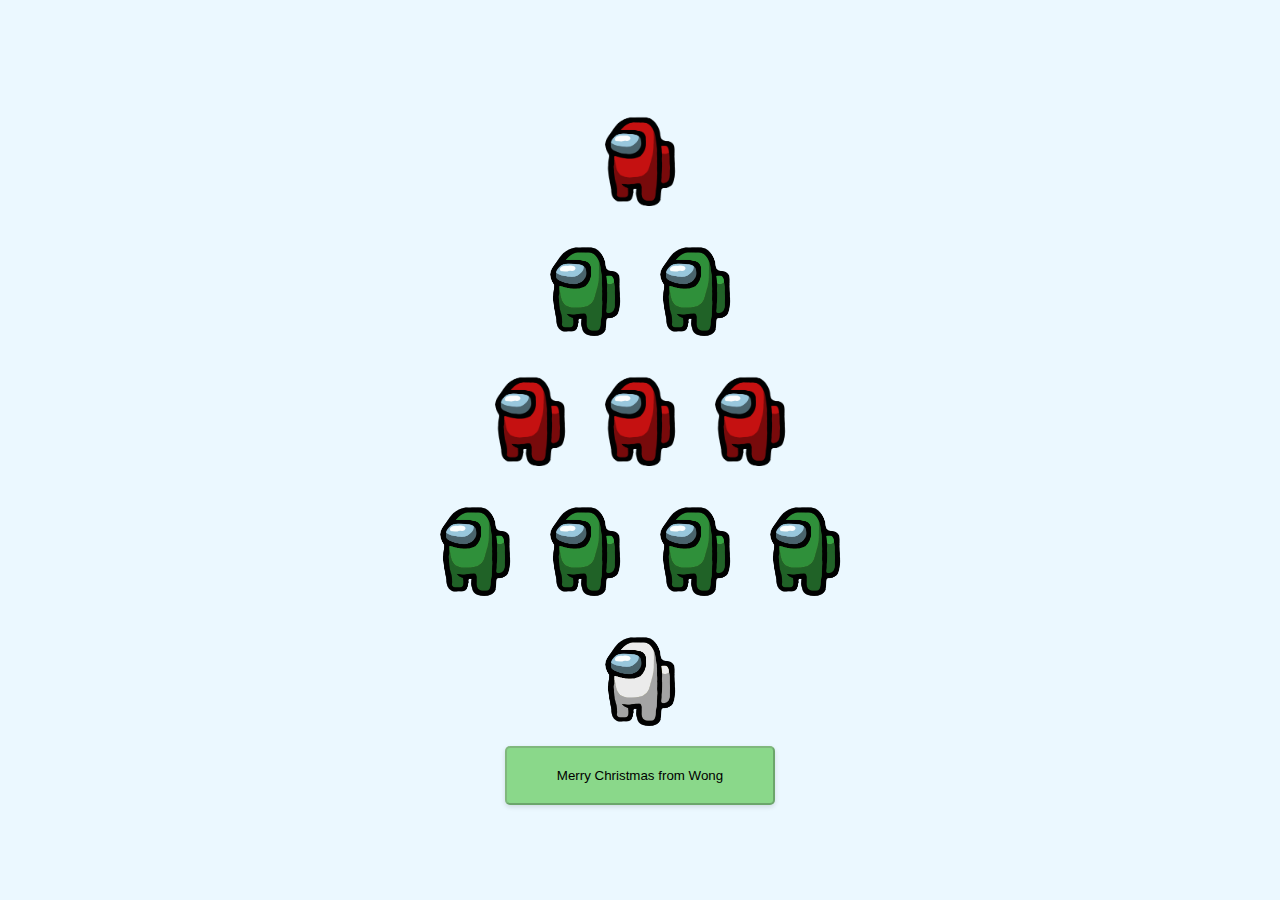
==== index.html @ fbd786f6 "Update and rename Xsus.html to index.html" ====
<!DOCTYPE html>
<html>
<head>
    <link rel="stylesheet" href="styles.css">
    <title>Merry X-Sus</title>
</head>
<body>
    <div class="container">
        <div id="mongtainer">
            <div class="row">
                <img class="mongus" src="sprite/red.png" alt="Image 1" id="1">
            </div>
            <div class="row">
                <img class="mongus" src="sprite/green.png" alt="Image 2" id="2">
                <img class="mongus" src="sprite/green.png" alt="Image 3" id="3">
            </div>
            <div class="row">
                <img class="mongus" src="sprite/red.png" alt="Image 4" id="4">
                <img class="mongus" src="sprite/red.png" alt="Image 5" id="5">
                <img class="mongus" src="sprite/red.png" alt="Image 6" id="6">
            </div>
            <div class="row">
                <img class="mongus" src="sprite/green.png" alt="Image 7" id="7">
                <img class="mongus" src="sprite/green.png" alt="Image 8" id="8">
                <img class="mongus" src="sprite/green.png" alt="Image 9" id="9">
                <img class="mongus" src="sprite/green.png" alt="Image 10" id="10">
            </div>
            <div class="row">
                <img class="mongus" src="sprite/white.png" alt="Image 11" id="11">
            </div>
            <div id="mybutton">

                <button onclick="playSound()">Merry Christmas from Wong</button>
                <audio id="myAudio" src="sprite/WWYAMC.mp3"></audio>
            </div>

        </div>
        

    </div>
    <script>
        function sleep(ms) {
        return new Promise(resolve => setTimeout(resolve, ms));
        }

        var reds = [1,4,5,6];
        var greens = [2,3,7,8,9,10];
        var white = [11]
        var originalImageSources = []; // Array to store original image sources
        async function playSound() {
            var audio = document.getElementById("myAudio");
            audio.play();
            let i = 0;
            sussy_numbas = [2,3,4,5,10,11,12,13,18,19,20,21,24,25]
            while (i !== 30) {
            console.log(i);
            if (i === 29){
                timing = 3000
            } else if (sussy_numbas.includes(i)){
                timing = 433/2
            } 
            else{
                timing = 433
            }

            let randomInteger = Math.floor(Math.random() * 11) + 1;
            var mongus = document.getElementById(`${randomInteger}`);
            if (greens.includes(randomInteger)){
                mongus.src = "sprite/green twerk.gif";
                await sleep(timing)


            } else if (reds.includes(randomInteger)){
                mongus.src = "sprite/red twerk.gif";
                await sleep(timing)

            } else if (white.includes(randomInteger)){
                mongus.src = "sprite/white twerk.gif";
                await sleep(timing)
            }
            replaceImage(randomInteger);
            i += 1;

        }
        }



        function replaceImage(randomInteger) {
            var mongus = document.getElementById(`${randomInteger}`);
            if (greens.includes(randomInteger)){
                mongus.src = "sprite/green.png";

            } else if (reds.includes(randomInteger)){
                mongus.src = "sprite/red.png";

            } else if (white.includes(randomInteger)){
                mongus.src = "sprite/white.png";
            }
        }

    </script>
</body>
</html>
---- styles.css ----
html, body {
    height: 100%;
    margin: 0;
    padding: 0;
    background: rgb(235, 248, 255);
    display: flex;
    flex-direction: column;
    justify-content: center;
    align-items: center;
}


#mongtainer{
    display: flex;
    flex-direction: column;
    justify-content: center;
    align-items: center;
    width: 100%;
    height: 100%;
}

.mongus {
    width: 100px;
    height: 120px;
    margin: 5px;
}

.row {
    display: flex;
    justify-content: center;
}

button {
    padding: 20px 50px;
    text-align: center;
    text-decoration: none;
    overflow: hidden;
    cursor: pointer;
    background-color: rgb(138, 216, 138);
    border: 5;
    border-radius: 5px;
    border-color: rgba(95, 86, 86, 0.24);
    box-shadow: 0 2px 5px 0 rgba(0, 0, 0, 0.12);
    transition: all 0.2s ease-in-out;          
}
button:hover {
background-color: rgb(47, 180, 100);
}
button:active {
background-color: rgb(23, 85, 66);
box-shadow: 0 4px 8px 0 rgba(0, 0, 0, 0.14);
color: white;
}
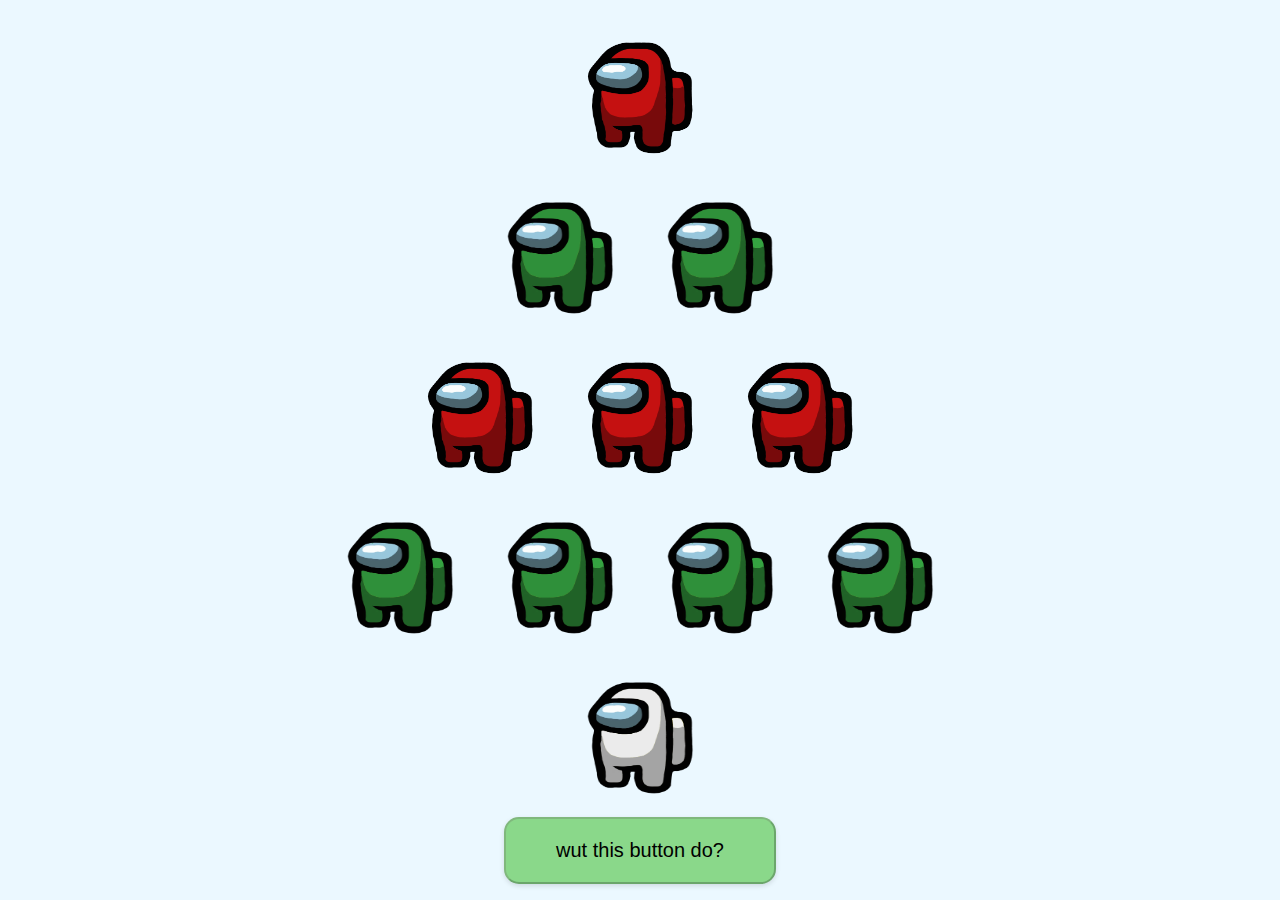
==== commit 42ca166b: "Add files via upload" ====
--- a/index.html
+++ b/index.html
@@ -1,8 +1,11 @@
 <!DOCTYPE html>
 <html>
 <head>
+    
+    <title>Merry X-Sus</title>
+    <link href="https://cdn.jsdelivr.net/npm/bootstrap@5.3.2/dist/css/bootstrap.min.css" rel="stylesheet" integrity="sha384-T3c6CoIi6uLrA9TneNEoa7RxnatzjcDSCmG1MXxSR1GAsXEV/Dwwykc2MPK8M2HN" crossorigin="anonymous">
+
     <link rel="stylesheet" href="styles.css">
-    <title>Merry X-Sus</title>
 </head>
 <body>
     <div class="container">
@@ -30,7 +33,7 @@
             </div>
             <div id="mybutton">
 
-                <button onclick="playSound()">Merry Christmas from Wong</button>
+                <button>wut this button do?</button>
                 <audio id="myAudio" src="sprite/WWYAMC.mp3"></audio>
             </div>
 
@@ -39,6 +42,7 @@
 
     </div>
     <script>
+        
         function sleep(ms) {
         return new Promise(resolve => setTimeout(resolve, ms));
         }
@@ -47,6 +51,7 @@
         var greens = [2,3,7,8,9,10];
         var white = [11]
         var originalImageSources = []; // Array to store original image sources
+        const button = document.querySelector('button');
         async function playSound() {
             var audio = document.getElementById("myAudio");
             audio.play();
@@ -80,6 +85,10 @@
             }
             replaceImage(randomInteger);
             i += 1;
+            if (i===30){
+                alert('Merry Christmas and a Happy New Year from Dante :D 🎄🎁\n\ps. twerk wont stop until u close this msg')
+                button.classList.remove('disabled');
+            }
 
         }
         }
@@ -99,6 +108,32 @@
             }
         }
 
+        function resizeImages() {
+            const windowWidth = window.innerWidth;
+            const windowHeight = window.innerHeight;
+            const mongus = document.querySelectorAll('.mongus');
+            if (windowWidth/windowHeight <= 9/16){
+                for (const image of mongus){
+                    image.style.width = `200px`;
+                    image.style.height = `200px`;
+                }
+                button.style.fontSize = `50px`;
+                button.style.borderRadius = `25px`;
+            }else{
+                for (const image of mongus){
+                    image.style.width = `150px`;
+                    image.style.height = `150px`;
+                }
+                button.style.fontSize = `20px`;
+                button.style.borderRadius = `15px`;
+            }
+        }
+        window.addEventListener("resize", resizeImages);
+        resizeImages(); 
+        button.addEventListener('click', function() {
+            this.classList.add('disabled');
+            playSound()
+        });
     </script>
 </body>
 </html>
--- a/styles.css
+++ b/styles.css
@@ -1,5 +1,6 @@
 html, body {
     height: 100%;
+    width: 100%;
     margin: 0;
     padding: 0;
     background: rgb(235, 248, 255);
@@ -8,7 +9,10 @@
     justify-content: center;
     align-items: center;
 }
-
+.disabled {
+    opacity: 0.5;
+    pointer-events: none;
+  }
 
 #mongtainer{
     display: flex;
@@ -20,14 +24,14 @@
 }
 
 .mongus {
-    width: 100px;
-    height: 120px;
     margin: 5px;
 }
 
 .row {
     display: flex;
     justify-content: center;
+    flex-grow: 1;
+    flex-wrap: nowrap;
 }
 
 button {
@@ -37,11 +41,11 @@
     overflow: hidden;
     cursor: pointer;
     background-color: rgb(138, 216, 138);
-    border: 5;
     border-radius: 5px;
     border-color: rgba(95, 86, 86, 0.24);
     box-shadow: 0 2px 5px 0 rgba(0, 0, 0, 0.12);
-    transition: all 0.2s ease-in-out;          
+    transition: all 0.2s ease-in-out;
+    font-family:'Trebuchet MS', 'Lucida Sans Unicode', 'Lucida Grande', 'Lucida Sans', Arial, sans-serif
 }
 button:hover {
 background-color: rgb(47, 180, 100);
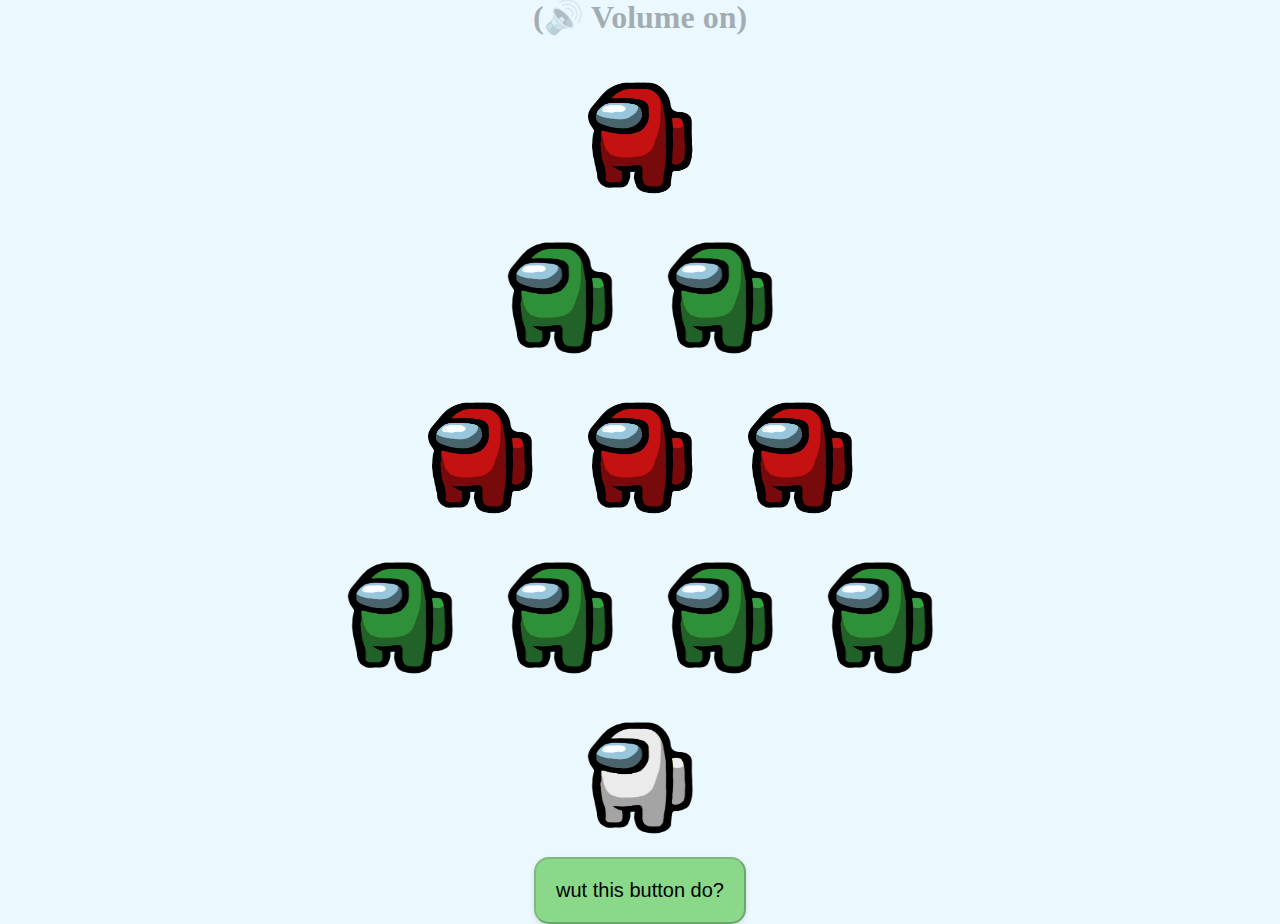
==== commit 2d4703a3: "Add files via upload" ====
--- a/index.html
+++ b/index.html
@@ -8,6 +8,7 @@
     <link rel="stylesheet" href="styles.css">
 </head>
 <body>
+    <h1>(🔊 Volume on)</h1>
     <div class="container">
         <div id="mongtainer">
             <div class="row">
@@ -112,13 +113,14 @@
             const windowWidth = window.innerWidth;
             const windowHeight = window.innerHeight;
             const mongus = document.querySelectorAll('.mongus');
-            if (windowWidth/windowHeight <= 9/16){
+            if (windowWidth<windowHeight){
                 for (const image of mongus){
                     image.style.width = `200px`;
                     image.style.height = `200px`;
                 }
                 button.style.fontSize = `50px`;
                 button.style.borderRadius = `25px`;
+                button.style.padding = `50px`;
             }else{
                 for (const image of mongus){
                     image.style.width = `150px`;
@@ -126,6 +128,7 @@
                 }
                 button.style.fontSize = `20px`;
                 button.style.borderRadius = `15px`;
+                button.style.padding = `20px`;
             }
         }
         window.addEventListener("resize", resizeImages);
--- a/styles.css
+++ b/styles.css
@@ -24,6 +24,8 @@
 }
 
 .mongus {
+    width: 200px;
+    height: 200px;
     margin: 5px;
 }
 
@@ -33,7 +35,9 @@
     flex-grow: 1;
     flex-wrap: nowrap;
 }
-
+h1{
+    opacity: 30%;
+}
 button {
     padding: 20px 50px;
     text-align: center;
@@ -41,11 +45,12 @@
     overflow: hidden;
     cursor: pointer;
     background-color: rgb(138, 216, 138);
-    border-radius: 5px;
+    border-radius: 15px;
     border-color: rgba(95, 86, 86, 0.24);
     box-shadow: 0 2px 5px 0 rgba(0, 0, 0, 0.12);
     transition: all 0.2s ease-in-out;
-    font-family:'Trebuchet MS', 'Lucida Sans Unicode', 'Lucida Grande', 'Lucida Sans', Arial, sans-serif
+    font-family:'Trebuchet MS', 'Lucida Sans Unicode', 'Lucida Grande', 'Lucida Sans', Arial, sans-serif;
+    font-size: 50px;
 }
 button:hover {
 background-color: rgb(47, 180, 100);
@@ -55,3 +60,14 @@
 box-shadow: 0 4px 8px 0 rgba(0, 0, 0, 0.14);
 color: white;
 }
+
+@media only screen and (max-width:600px){
+    .mongus{
+        width: 200px;
+        height: 200px;
+    }
+    button{
+    font-size: '50px';
+    border-radius: '25px';
+    }
+}